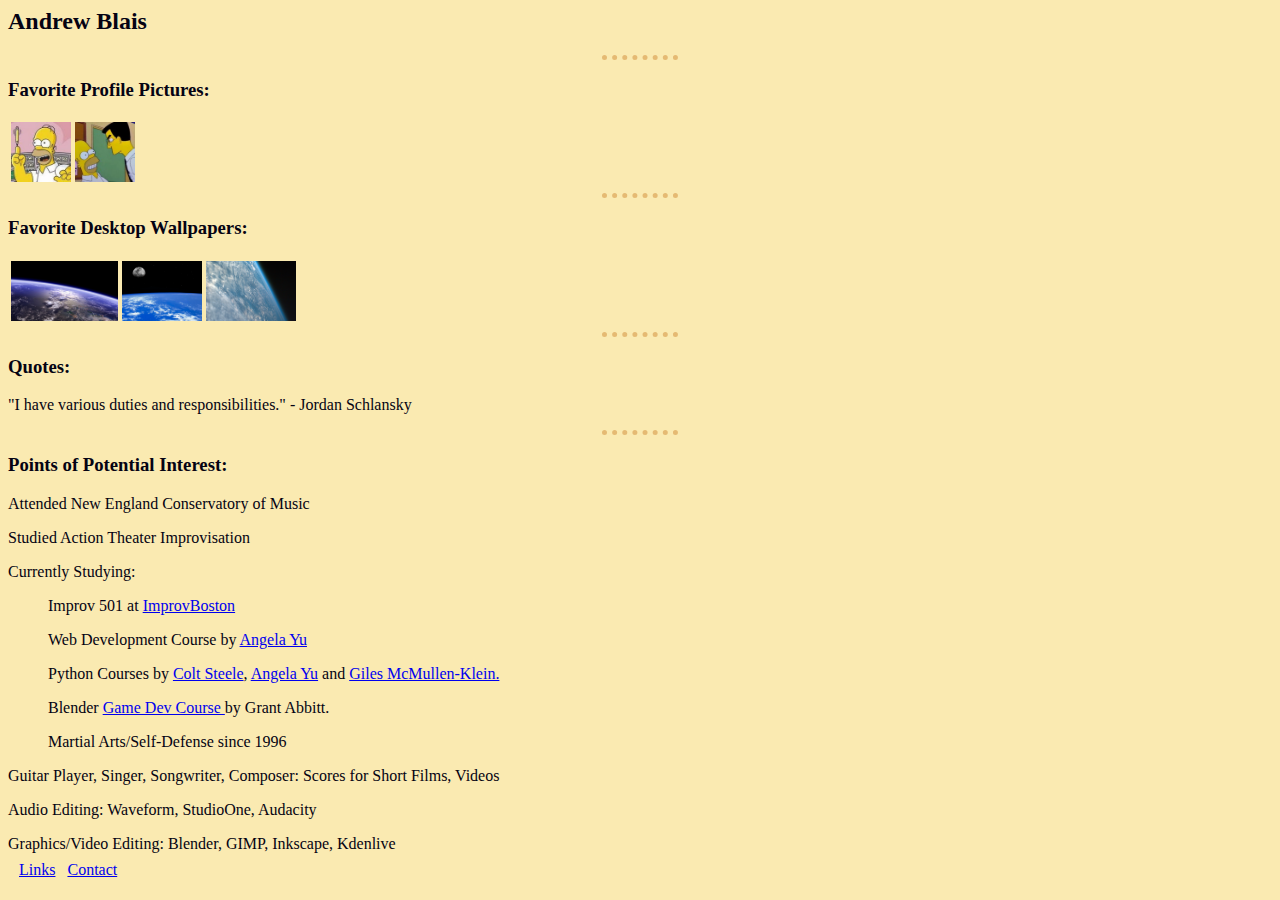
==== index.html @ ad39d4e0 "Update index.html" ====
<html>

<head>
    <meta charset="UTF-8">
    <title>Andrew Blais</title>
    <link rel="stylesheet" href="/css/styles.css">
    <link rel="icon" type="image/x-icon" href="/images/headphones.ico">
</head>

<body>
    <h2>Andrew Blais</h2>

    <hr>

    <h3>Favorite Profile Pictures:</h3>
    <table>
        <tr>
            <td><a href="https://www.energy.gov/ne/articles/7-things-simpsons-got-wrong-about-nuclear"><img
                        src="/images/homer.jpg" alt="homer"></a></td>
            <td><a
                    href="https://www.adaptabilitypractice.com.au/blog/the-simpsons-frank-grimes-the-just-world-hypothesis-and-obsessive-personality-psychology-in-tv-and-movies/"><img
                        src="/images/homer_frank.jpg" alt="homer_frank"></a></td>
        </tr>
    </table>

    <hr>

    <h3>Favorite Desktop Wallpapers:</h3>
    <table>
        <tr>
            <td><a
                    href="https://www.forbes.com/sites/startswithabang/2021/12/31/the-most-important-fact-about-science-heading-into-2021/"><img
                        src="/images/earth_magenta.jpg" alt="earth_magenta"></a></td>
            <td><a href="https://www.nist.gov/programs-projects/lunar-spectral-irradiance-lusi"><img
                        src="/images/earth_moon.jpg" alt="earth_moon"></a></td>
            <td><a href="https://solarsystem.nasa.gov/resources/15846/oblique-shot-of-earth/"><img
                        src="/images/earth_blue.jpg" alt="earth_blue"></a></td>
        </tr>
    </table>

    <hr>

    <h3>Quotes:</h3>
    <p>"I have various duties and responsibilities." - Jordan Schlansky</p>

    <hr>
    <h3>Points of Potential Interest:</h3>
    <p>Attended New England Conservatory of Music</p>
    <p>Studied Action Theater Improvisation</p>
    <p>Currently Studying:</p>
    <ul>
        <p>Improv 501 at <a href="https://www.improvboston.com/">ImprovBoston</a></p>
        <p>Web Development Course by <a
                href="https://www.udemy.com/course/the-complete-web-development-bootcamp/">Angela Yu</a></p>
        <p>Python Courses by <a href="https://www.udemy.com/course/the-modern-python3-bootcamp/">Colt
                Steele</a>, <a href="https://www.udemy.com/course/100-days-of-code/">Angela Yu</a> and <a
                href="https://www.udemy.com/course/the-complete-python-programmer-bootcamp/">Giles
                McMullen-Klein.</a>
        </p>
        <p>Blender <a href="https://www.udemy.com/course/blendercharacters/">Game Dev Course </a>by
            Grant Abbitt.</p>
        <p>Martial Arts/Self-Defense since 1996</p>
    </ul>
    <p>Guitar Player, Singer, Songwriter, Composer: Scores for Short Films, Videos</p>
    <p>Audio Editing: Waveform, StudioOne, Audacity</p>
    <p>Graphics/Video Editing: Blender, GIMP, Inkscape, Kdenlive</p>
    <table cellspacing=10 style="position: absolute; bottom:10px">
        <tr>
            <td><a href="/links.html">Links</a></td>
            <td><a href="/contact.html">Contact</a></td>
        </tr>
    </table>
</body>

</html>
---- css/styles.css ----
body {
    background-color: #FAEAB1;
    color: #050313;
}

hr {
    border-style: none;
    border-top-style: dotted;
    color: #E5BA73;
    border-width: 5px;
    width: 6%;
}

img {
    height: 60px;
}

h1 {
    color: #050313;
}

h2 {
    color: #050313;
}

h3 {
    color: #050313;
}

/* https://colorhunt.co/palette/faf8f1faeab1e5ba73c58940 */
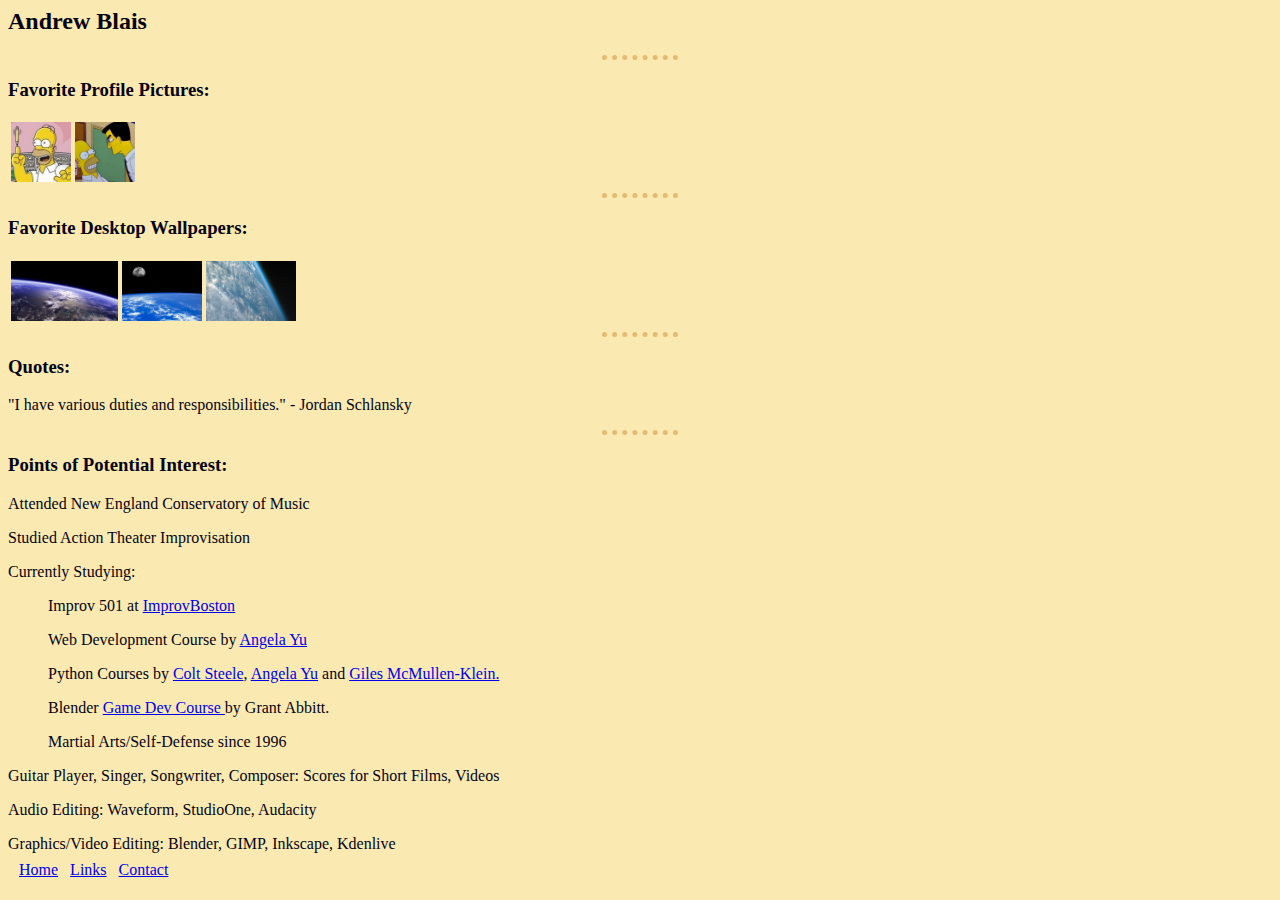
==== commit 5c16f6ab: "Update index.html" ====
--- a/index.html
+++ b/index.html
@@ -3,8 +3,8 @@
 <head>
     <meta charset="UTF-8">
     <title>Andrew Blais</title>
-    <link rel="stylesheet" href="/css/styles.css">
-    <link rel="icon" type="image/x-icon" href="/images/headphones.ico">
+    <link rel="stylesheet" href="css/styles.css">
+    <link rel="icon" type="image/x-icon" href="images/headphones.ico">
 </head>
 
 <body>
@@ -16,10 +16,10 @@
     <table>
         <tr>
             <td><a href="https://www.energy.gov/ne/articles/7-things-simpsons-got-wrong-about-nuclear"><img
-                        src="/images/homer.jpg" alt="homer"></a></td>
+                        src="images/homer.jpg" alt="homer"></a></td>
             <td><a
                     href="https://www.adaptabilitypractice.com.au/blog/the-simpsons-frank-grimes-the-just-world-hypothesis-and-obsessive-personality-psychology-in-tv-and-movies/"><img
-                        src="/images/homer_frank.jpg" alt="homer_frank"></a></td>
+                        src="images/homer_frank.jpg" alt="homer_frank"></a></td>
         </tr>
     </table>
 
@@ -30,11 +30,11 @@
         <tr>
             <td><a
                     href="https://www.forbes.com/sites/startswithabang/2021/12/31/the-most-important-fact-about-science-heading-into-2021/"><img
-                        src="/images/earth_magenta.jpg" alt="earth_magenta"></a></td>
+                        src="images/earth_magenta.jpg" alt="earth_magenta"></a></td>
             <td><a href="https://www.nist.gov/programs-projects/lunar-spectral-irradiance-lusi"><img
-                        src="/images/earth_moon.jpg" alt="earth_moon"></a></td>
+                        src="images/earth_moon.jpg" alt="earth_moon"></a></td>
             <td><a href="https://solarsystem.nasa.gov/resources/15846/oblique-shot-of-earth/"><img
-                        src="/images/earth_blue.jpg" alt="earth_blue"></a></td>
+                        src="images/earth_blue.jpg" alt="earth_blue"></a></td>
         </tr>
     </table>
 
@@ -64,10 +64,12 @@
     <p>Guitar Player, Singer, Songwriter, Composer: Scores for Short Films, Videos</p>
     <p>Audio Editing: Waveform, StudioOne, Audacity</p>
     <p>Graphics/Video Editing: Blender, GIMP, Inkscape, Kdenlive</p>
+
     <table cellspacing=10 style="position: absolute; bottom:10px">
         <tr>
-            <td><a href="/links.html">Links</a></td>
-            <td><a href="/contact.html">Contact</a></td>
+            <td><a href="index.html">Home</a></td>
+            <td><a href="links.html">Links</a></td>
+            <td><a href="contact.html">Contact</a></td>
         </tr>
     </table>
 </body>
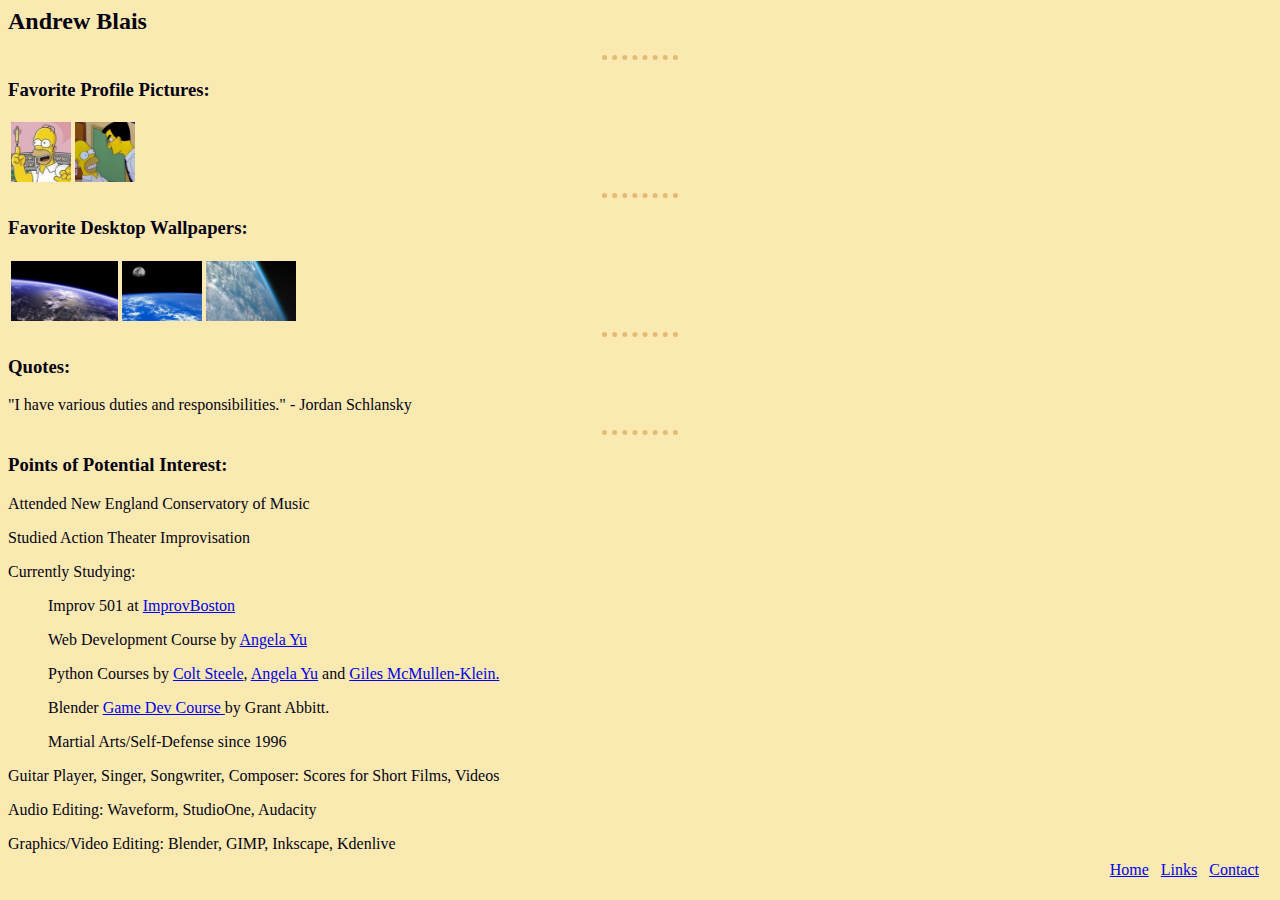
==== commit 6c806c45: "Update index.html" ====
--- a/index.html
+++ b/index.html
@@ -65,7 +65,8 @@
     <p>Audio Editing: Waveform, StudioOne, Audacity</p>
     <p>Graphics/Video Editing: Blender, GIMP, Inkscape, Kdenlive</p>
 
-    <table cellspacing=10 style="position: absolute; bottom:10px">
+
+    <table cellspacing=10 style="position: absolute; bottom:10px; right:10px">
         <tr>
             <td><a href="index.html">Home</a></td>
             <td><a href="links.html">Links</a></td>
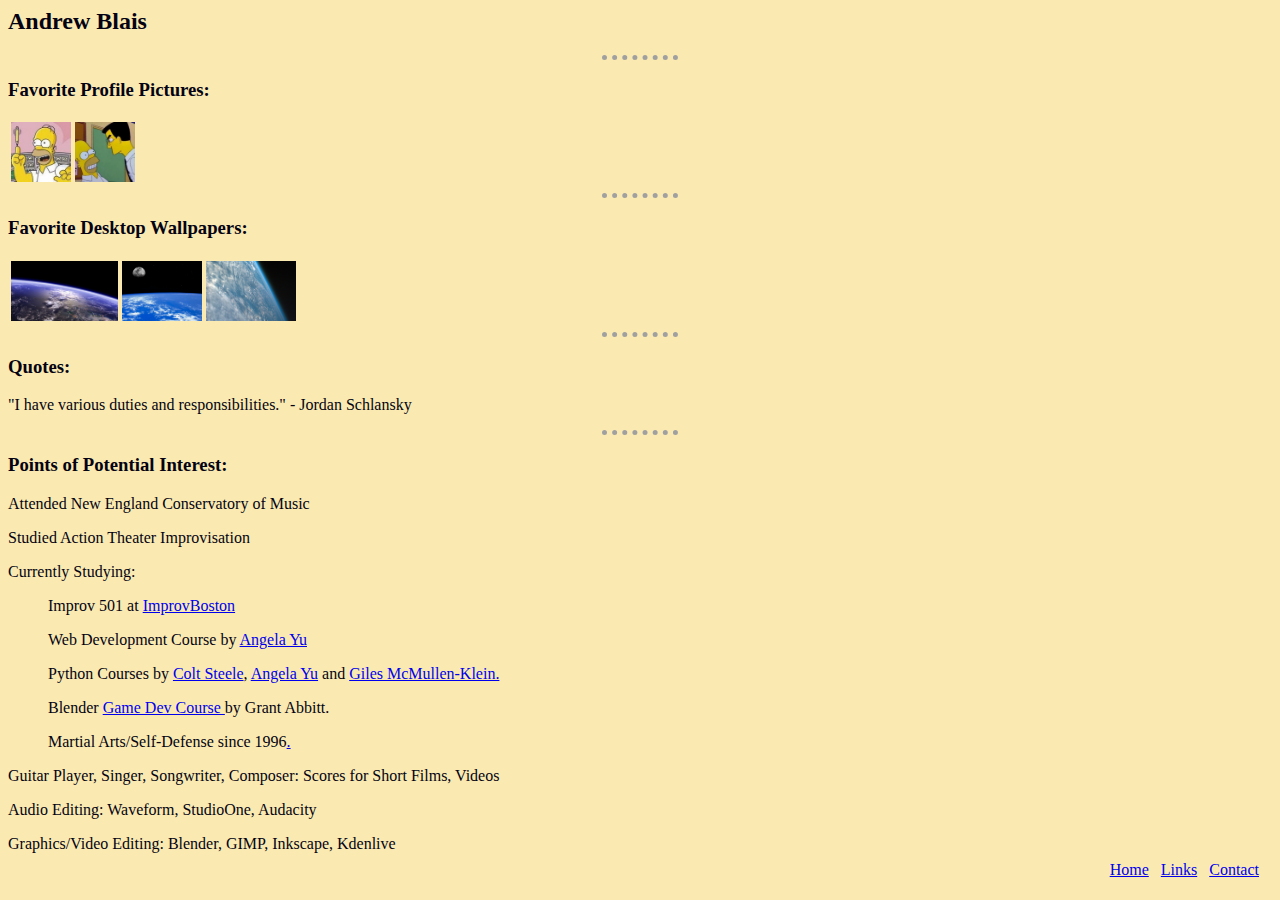
==== commit 8b1a86b7: "Update index.html" ====
--- a/index.html
+++ b/index.html
@@ -59,7 +59,7 @@
         </p>
         <p>Blender <a href="https://www.udemy.com/course/blendercharacters/">Game Dev Course </a>by
             Grant Abbitt.</p>
-        <p>Martial Arts/Self-Defense since 1996</p>
+        <p>Martial Arts/Self-Defense since 1996<a href="images/anb_bsc.jpg">.</a></p>
     </ul>
     <p>Guitar Player, Singer, Songwriter, Composer: Scores for Short Films, Videos</p>
     <p>Audio Editing: Waveform, StudioOne, Audacity</p>
--- a/css/styles.css
+++ b/css/styles.css
@@ -6,7 +6,7 @@
 hr {
     border-style: none;
     border-top-style: dotted;
-    color: #E5BA73;
+    color: #a0a0a0;
     border-width: 5px;
     width: 6%;
 }
@@ -27,4 +27,4 @@
     color: #050313;
 }
 
-/* https://colorhunt.co/palette/faf8f1faeab1e5ba73c58940 */+/* https://colorhunt.co/palette/faf8f1faeab1e5ba73c58940 */
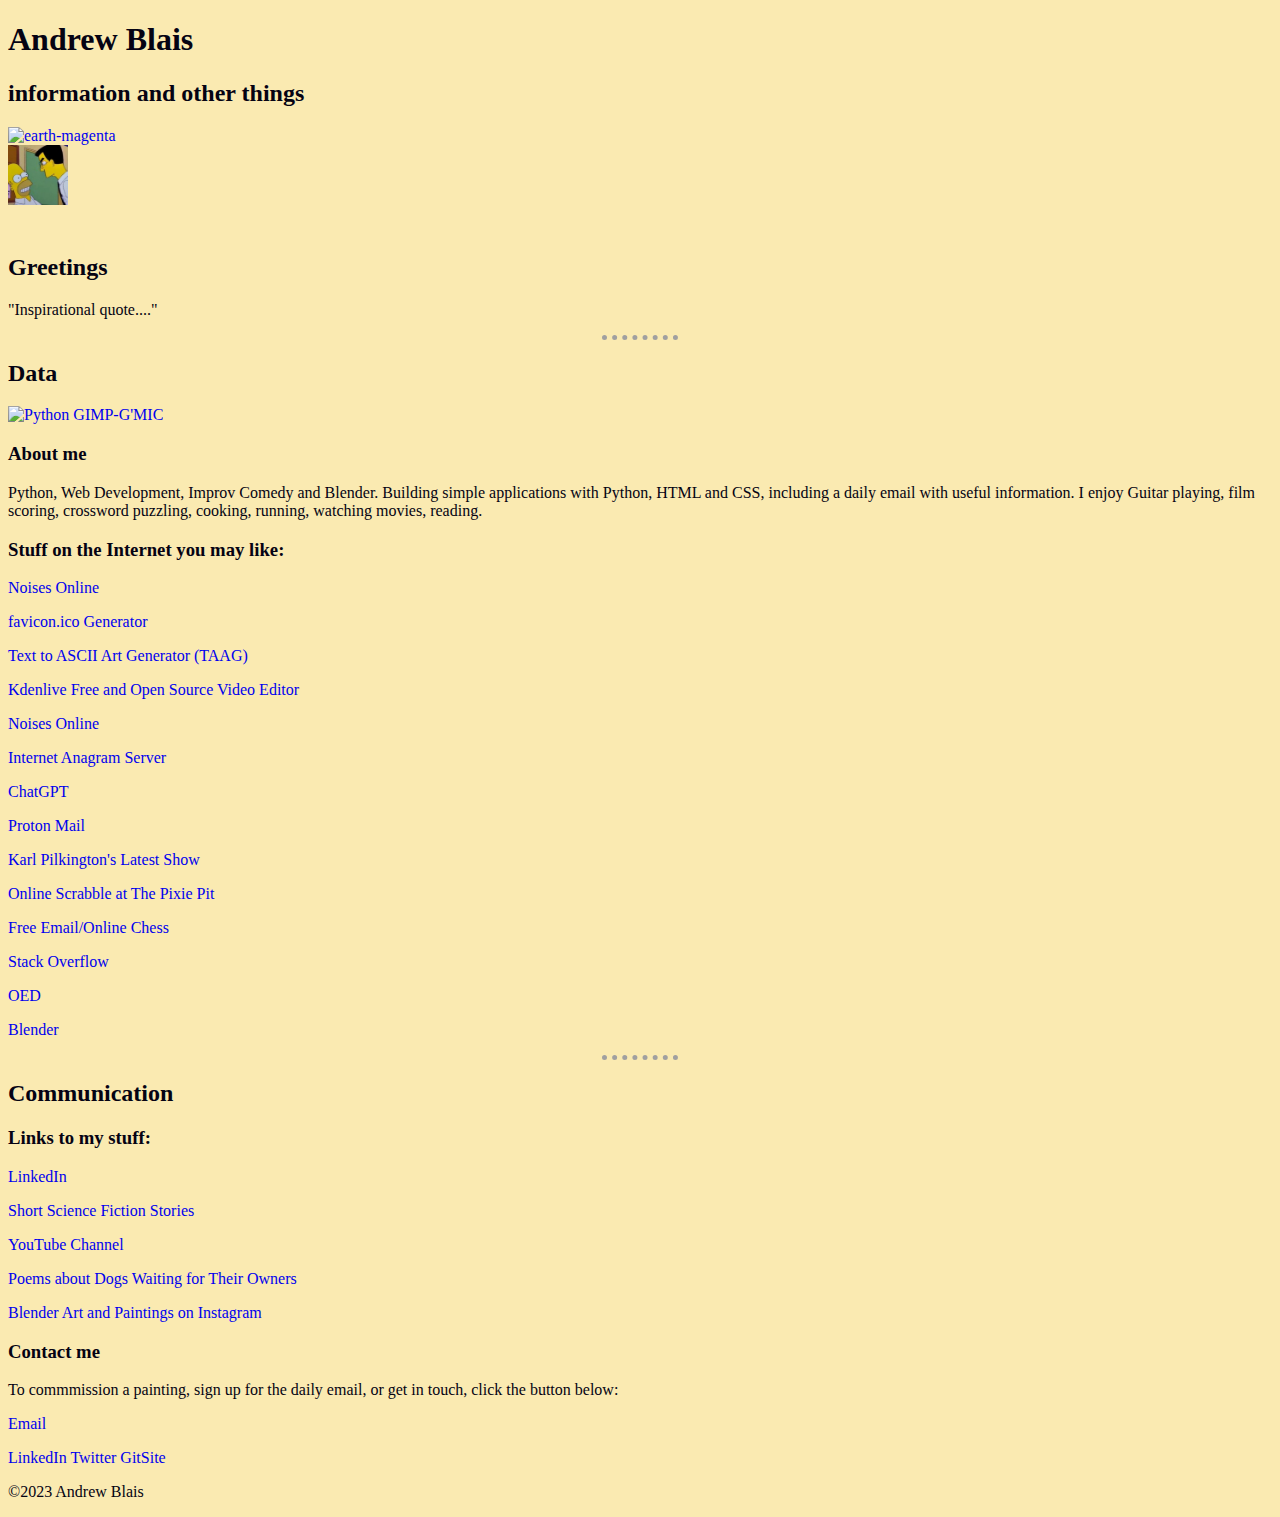
==== commit 71bb11f6: "Update index.html" ====
--- a/index.html
+++ b/index.html
@@ -1,78 +1,108 @@
-<html>
+<!DOCTYPE html>
+<html lang="en">
 
 <head>
     <meta charset="UTF-8">
     <title>Andrew Blais</title>
     <link rel="stylesheet" href="css/styles.css">
-    <link rel="icon" type="image/x-icon" href="images/headphones.ico">
+    <link rel="icon" href="images/woc.ico">
+    <link rel="preconnect" href="https://fonts.googleapis.com">
+    <link rel="preconnect" href="https://fonts.gstatic.com" crossorigin>
+    <link href="https://fonts.googleapis.com/css2?family=Press+Start+2P&family=Ubuntu&family=Vollkorn&display=swap"
+        rel="stylesheet">
 </head>
 
 <body>
-    <h2>Andrew Blais</h2>
+    <div class="title-container">
+        <h1>Andrew Blais</h1>
+        <h2 class="first-h2">information and other things</h2>
+        <a
+            href="https://www.forbes.com/sites/startswithabang/2021/12/31/the-most-important-fact-about-science-heading-into-2021/?sh=658bc6da6df4"><img
+                class="earth" src="images/earth.png" alt="earth-magenta"></a>
+    </div>
+    <div class="top-container">
+        <div class="profile">
+            <a
+                href="https://www.adaptabilitypractice.com.au/blog/the-simpsons-frank-grimes-the-just-world-hypothesis-and-obsessive-personality-psychology-in-tv-and-movies/"><img
+                    class="circular-1" src="images/homer_frank.jpg" alt="homer_frank"></a>
+            <h2 style="padding-top: 25px;">Greetings</h2>
+            <p>"Inspirational quote...."</p>
+        </div>
+    </div>
 
-    <hr>
+    <div class="hr-color">
+        <hr>
+    </div>
 
-    <h3>Favorite Profile Pictures:</h3>
-    <table>
-        <tr>
-            <td><a href="https://www.energy.gov/ne/articles/7-things-simpsons-got-wrong-about-nuclear"><img
-                        src="images/homer.jpg" alt="homer"></a></td>
-            <td><a
-                    href="https://www.adaptabilitypractice.com.au/blog/the-simpsons-frank-grimes-the-just-world-hypothesis-and-obsessive-personality-psychology-in-tv-and-movies/"><img
-                        src="images/homer_frank.jpg" alt="homer_frank"></a></td>
-        </tr>
-    </table>
+    <div class="middle-container">
+        <div>
+            <h2>Data</h2>
+            <div class="more-stuff">
+                <a href="https://www.python.org/downloads/"><img class="circular-2" src="images/python-gmic-gimp.png"
+                        alt="Python GIMP-G'MIC"></a>
+                <h3>About me</h3>
+                <p>Python, Web Development, Improv Comedy and Blender. Building simple applications with Python, HTML
+                    and CSS, including a daily email with useful information. I enjoy Guitar playing, film scoring,
+                    crossword puzzling, cooking, running, watching
+                    movies, reading.
+                </p>
+            </div>
+            <div class="other-things">
+                <h3>Stuff on the Internet you may like:</h3>
+                <div class="yellow-links">
+                    <p><a href="https://noises.online/">Noises Online</a></p>
+                    <p><a href="https://www.favicon.cc/">favicon.ico Generator</a></p>
+                    <p><a href="patorjk.com/software/taag/">Text to ASCII Art Generator (TAAG)</a></p>
+                    <p><a href="https://noises.online/">Kdenlive Free and Open Source Video Editor</a></p>
+                    <p><a href="https://noises.online/">Noises Online</a></p>
+                    <p><a href="https://wordsmith.org/anagram/">Internet Anagram Server</a></l1>
+                    <p><a href="https://chat.openai.com/chat">ChatGPT</a></p>
+                    <p><a href="https://protonmail.com/">Proton Mail</a></p>
+                    <p><a href="https://therokuchannel.roku.com/details/ad83e2f40a3459019f0868252c006e80/sick-of-it">Karl
+                            Pilkington's Latest Show</p></a>
+                    <p><a href="https://thepixiepit.co.uk/">Online Scrabble at The Pixie Pit</a></p>
+                    <p><a href="https://gameknot.com/chess-computer.pl">Free Email/Online Chess</a></p>
+                    <p><a href="https://stackoverflow.com/">Stack Overflow</a></p>
+                    <p><a href="https://www.oed.com/">OED</a></p>
+                    <p><a href="https://www.blender.org/">Blender</a></p>
+                </div>
+            </div>
+        </div>
 
-    <hr>
+        <div class="hr-color">
+            <hr>
+        </div>
 
-    <h3>Favorite Desktop Wallpapers:</h3>
-    <table>
-        <tr>
-            <td><a
-                    href="https://www.forbes.com/sites/startswithabang/2021/12/31/the-most-important-fact-about-science-heading-into-2021/"><img
-                        src="images/earth_magenta.jpg" alt="earth_magenta"></a></td>
-            <td><a href="https://www.nist.gov/programs-projects/lunar-spectral-irradiance-lusi"><img
-                        src="images/earth_moon.jpg" alt="earth_moon"></a></td>
-            <td><a href="https://solarsystem.nasa.gov/resources/15846/oblique-shot-of-earth/"><img
-                        src="images/earth_blue.jpg" alt="earth_blue"></a></td>
-        </tr>
-    </table>
+        <div class="communication-container">
+            <h2>Communication</h2>
+            <h3 name="a">Links to my stuff:</h3>
+            <p><a href="https://www.linkedin.com/in/andrewblais/">LinkedIn</a>
+            <p><a href="https://quickscifi.wordpress.com/">Short Science Fiction Stories</a></p>
+            <p><a href="https://www.youtube.com/@andrewblais">YouTube Channel</p></a>
+            <p><a href="https://dogswaitingfortheirowners.blogspot.com/">Poems about Dogs Waiting for Their Owners</a>
+            </p>
+            <p><a href="https://www.instagram.com/_andrewblais/">Blender Art and Paintings on Instagram</a></p>
+            <div class="contact-me">
+                <h3 class="communication-color">Contact me</h3>
+                <div class="contact-spiel">
+                    <p class="communication-color">To commmission a painting, sign up for the daily email, or get in
+                        touch,
+                        click the button below:
+                    </p>
+                </div>
+                <a class="button" href="mailto:anb.daily@gmail.com">Email</a>
+            </div>
+        </div>
 
-    <hr>
+        <div class="footer-container">
+            <p>
+                <a class="footer-link a-bottom" href="https://www.linkedin.com/in/andrewblais/">LinkedIn</a>
+                <a class="footer-link a-bottom" href="https://twitter.com/_andrewblais">Twitter</a>
+                <a class=" footer-link a-bottom" href="https://anb2015.github.io/anb-site/">GitSite</a>
+            </p>
+            <p class="bottom-p">©2023 Andrew Blais</p>
+        </div>
 
-    <h3>Quotes:</h3>
-    <p>"I have various duties and responsibilities." - Jordan Schlansky</p>
-
-    <hr>
-    <h3>Points of Potential Interest:</h3>
-    <p>Attended New England Conservatory of Music</p>
-    <p>Studied Action Theater Improvisation</p>
-    <p>Currently Studying:</p>
-    <ul>
-        <p>Improv 501 at <a href="https://www.improvboston.com/">ImprovBoston</a></p>
-        <p>Web Development Course by <a
-                href="https://www.udemy.com/course/the-complete-web-development-bootcamp/">Angela Yu</a></p>
-        <p>Python Courses by <a href="https://www.udemy.com/course/the-modern-python3-bootcamp/">Colt
-                Steele</a>, <a href="https://www.udemy.com/course/100-days-of-code/">Angela Yu</a> and <a
-                href="https://www.udemy.com/course/the-complete-python-programmer-bootcamp/">Giles
-                McMullen-Klein.</a>
-        </p>
-        <p>Blender <a href="https://www.udemy.com/course/blendercharacters/">Game Dev Course </a>by
-            Grant Abbitt.</p>
-        <p>Martial Arts/Self-Defense since 1996<a href="images/anb_bsc.jpg">.</a></p>
-    </ul>
-    <p>Guitar Player, Singer, Songwriter, Composer: Scores for Short Films, Videos</p>
-    <p>Audio Editing: Waveform, StudioOne, Audacity</p>
-    <p>Graphics/Video Editing: Blender, GIMP, Inkscape, Kdenlive</p>
-
-
-    <table cellspacing=10 style="position: absolute; bottom:10px; right:10px">
-        <tr>
-            <td><a href="index.html">Home</a></td>
-            <td><a href="links.html">Links</a></td>
-            <td><a href="contact.html">Contact</a></td>
-        </tr>
-    </table>
 </body>
 
 </html>
--- a/css/styles.css
+++ b/css/styles.css
@@ -27,4 +27,8 @@
     color: #050313;
 }
 
+a {
+    text-decoration: none;
+}
+
 /* https://colorhunt.co/palette/faf8f1faeab1e5ba73c58940 */
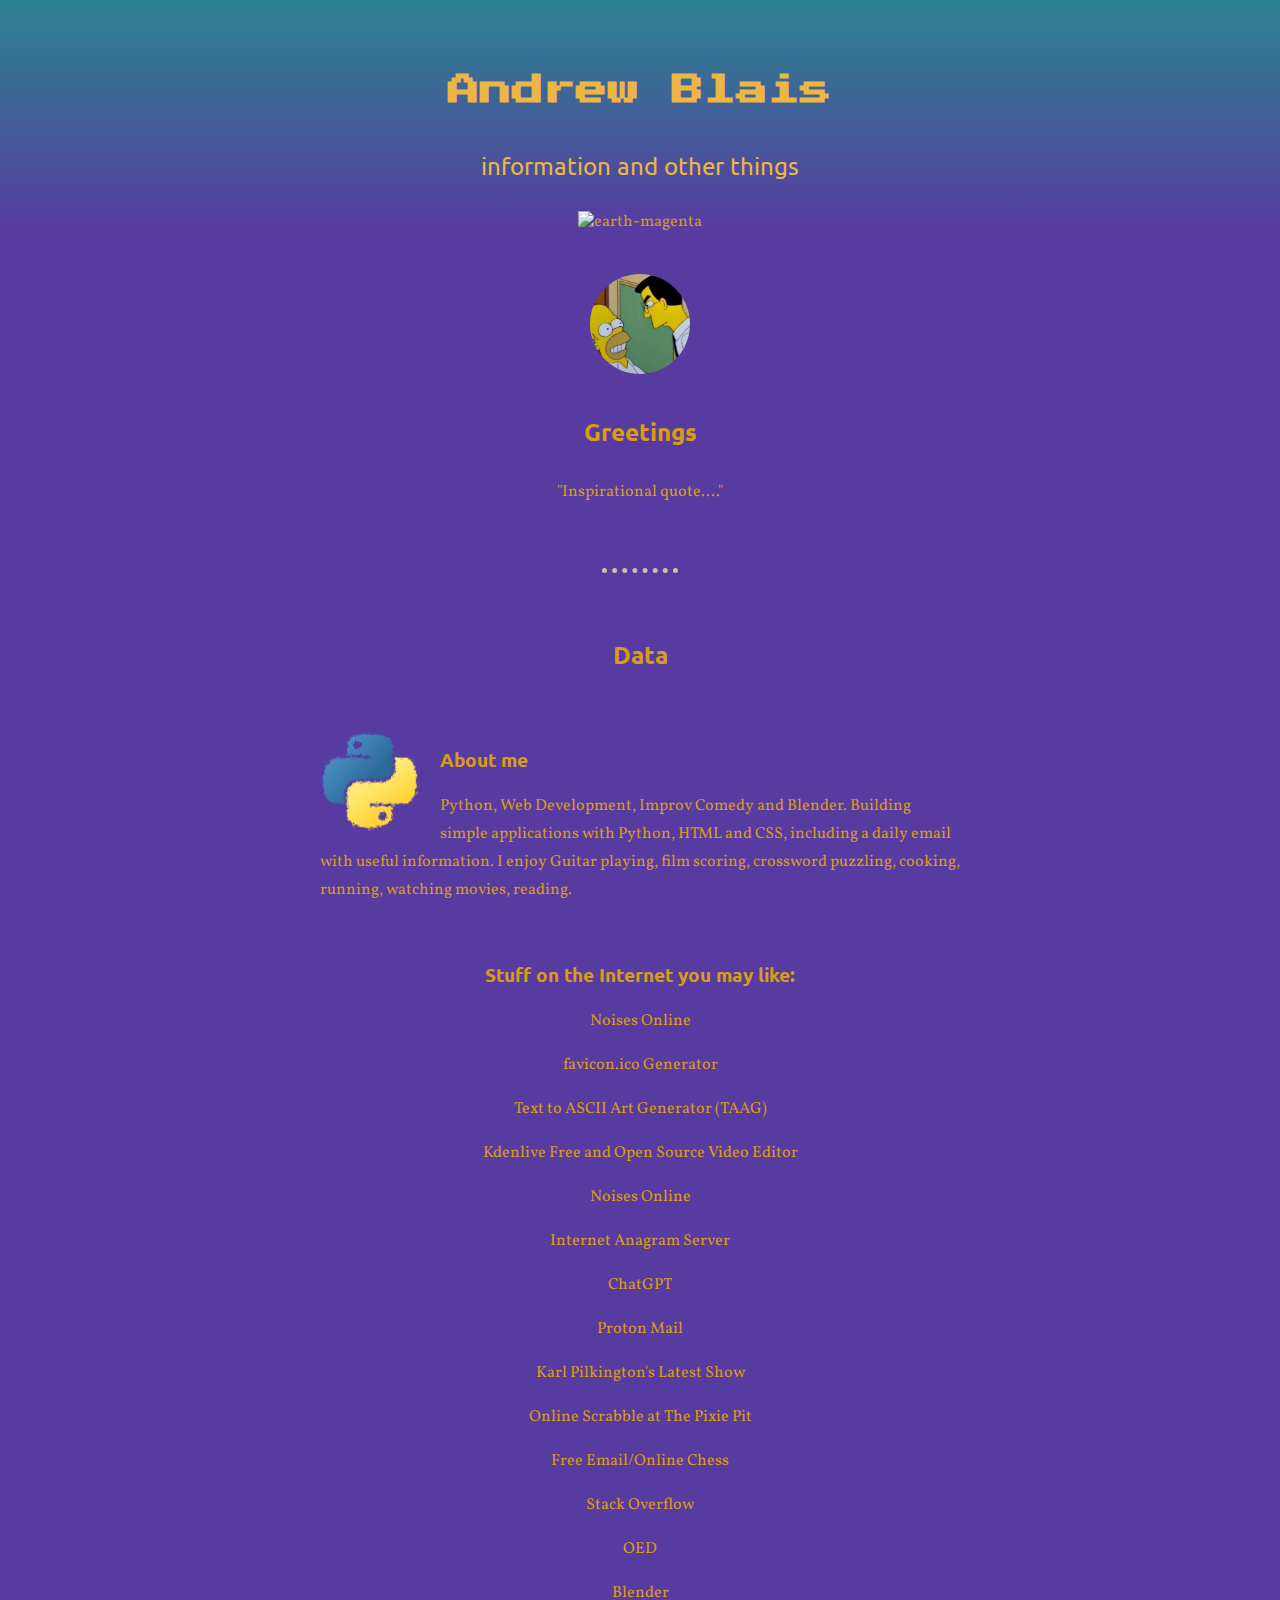
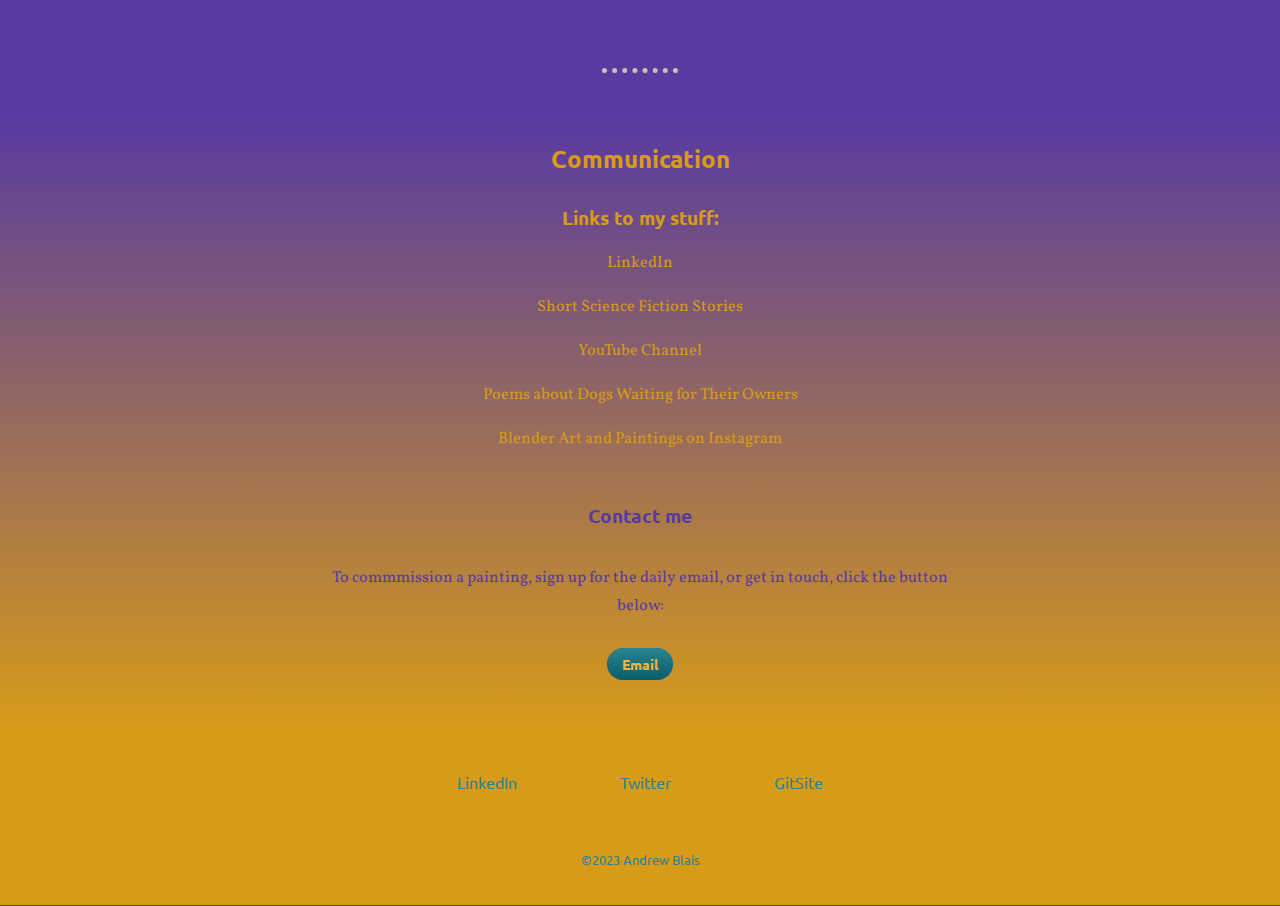
==== commit 839388ca: "Update index.html" ====
--- a/index.html
+++ b/index.html
@@ -5,7 +5,7 @@
     <meta charset="UTF-8">
     <title>Andrew Blais</title>
     <link rel="stylesheet" href="css/styles.css">
-    <link rel="icon" href="images/woc.ico">
+    <link rel="icon" type="image/x-icon" href="images/woc.ico">
     <link rel="preconnect" href="https://fonts.googleapis.com">
     <link rel="preconnect" href="https://fonts.gstatic.com" crossorigin>
     <link href="https://fonts.googleapis.com/css2?family=Press+Start+2P&family=Ubuntu&family=Vollkorn&display=swap"
--- a/css/styles.css
+++ b/css/styles.css
@@ -1,34 +1,229 @@
+a {
+    color: #D89B18;
+    margin: 0 50px;
+    text-decoration: none;
+}
+
+a:hover {
+    color: #2D1377;
+}
+
 body {
-    background-color: #FAEAB1;
-    color: #050313;
+    margin: 0;
+    color: #D89B18;
+    background-color: #2B8490;
+    text-align: center;
+    font-family: 'Vollkorn', serif;
+}
+
+h1 {
+    font-size: 32px;
+    color: #EBB643;
+    margin-top: 0;
+    font-family: 'Press Start 2P', cursive;
+    line-height: 250%;
+}
+
+h2 {
+    font-family: 'Ubuntu', sans-serif;
+    color: #D89B18;
+    padding-bottom: 10px;
+}
+
+h3 {
+    font-family: 'Ubuntu', sans-serif;
 }
 
 hr {
     border-style: none;
     border-top-style: dotted;
-    color: #a0a0a0;
+    color: #ccc0ae;
     border-width: 5px;
     width: 6%;
-}
-
-img {
-    height: 60px;
-}
-
-h1 {
-    color: #050313;
-}
-
-h2 {
-    color: #050313;
-}
-
-h3 {
-    color: #050313;
-}
-
-a {
-    text-decoration: none;
-}
-
-/* https://colorhunt.co/palette/faf8f1faeab1e5ba73c58940 */
+    margin: 35px auto;
+}
+
+p {
+    line-height: 1.75;
+}
+
+.a-bottom {
+    color: #2B8390;
+    margin: 0 50px;
+    text-decoration: none;
+}
+
+.a-bottom:hover {
+    color: #2D1377;
+}
+
+.bottom-p {
+    color: #2B8390;
+    font-family: 'Ubuntu', sans-serif;
+    font-size: small;
+    margin-top: 50px;
+}
+
+.button {
+    background: #2B8390;
+    background-image: -webkit-linear-gradient(top, #2B8390, #085E6A);
+    background-image: -moz-linear-gradient(top, #2B8390, #085E6A);
+    background-image: -ms-linear-gradient(top, #2B8390, #085E6A);
+    background-image: -o-linear-gradient(top, #2B8390, #085E6A);
+    background-image: linear-gradient(to bottom, #2B8390, #085E6A);
+    color: #EBB643;
+    -webkit-border-radius: 60;
+    -moz-border-radius: 60;
+    border-radius: 60px;
+    font-family: 'Ubuntu', sans-serif;
+    font-weight: bold;
+    font-size: 14px;
+    padding: 7px 15px 7px 15px;
+    text-decoration: none;
+}
+
+.button:hover {
+    text-decoration: none;
+}
+
+.button:hover {
+
+    background: #EBB643;
+    background-image: -webkit-linear-gradient(top, #EBB643, #D89B18);
+    background-image: -moz-linear-gradient(top, #EBB643, #D89B18);
+    background-image: -ms-linear-gradient(top, #EBB643, #D89B18);
+    background-image: -o-linear-gradient(top, #EBB643, #D89B18);
+    background-image: linear-gradient(to bottom, #EBB643, #D89B18);
+    color: #2D1377;
+    text-decoration: none;
+}
+
+.circular-1 {
+    position: relative;
+    top: 25px;
+    border-radius: 100%;
+    height: 100px;
+    width: 100px;
+    padding: 15px 0;
+}
+
+.circular-2 {
+    position: relative;
+    top: 25px;
+    border-radius: 100%;
+    height: 100px;
+    width: 100px;
+    float: left;
+    margin-right: 20px;
+    margin-bottom: 15px;
+}
+
+.earth {
+    position: relative;
+    height: 300px;
+    width: 532px;
+}
+
+.communication-color {
+    color: #573BA1;
+    margin: 35px auto;
+}
+
+.communication-container {
+    background: linear-gradient(to bottom, #573BA1, #D89B18);
+    padding: 5px 0;
+}
+
+.communication-h2 {
+    color: #573BA1;
+}
+
+.contact-me {
+    color: #D89B18;
+    margin: 50px auto;
+}
+
+.contact-spiel {
+    width: 50%;
+    margin: auto;
+}
+
+.first-h2 {
+    font-weight: normal;
+    color: #EBB643;
+}
+
+.footer-container {
+    background-color: #D89B18;
+    position: relative;
+    padding: 20px 0;
+}
+
+.footer-link {
+    font-family: 'Ubuntu', sans-serif;
+    border: auto 100px;
+}
+
+.hr-color {
+    background-color: #573BA1;
+    padding: 10px;
+}
+
+.middle-container {
+    background-color: #573BA1;
+    position: relative;
+    padding: 1px 0;
+}
+
+.more-stuff {
+    width: 50%;
+    margin: 25px auto;
+    text-align: left;
+}
+
+.other-things {
+    padding-top: 15px;
+}
+
+.title-container {
+    background: linear-gradient(to bottom, #2B8390, #573BA1);
+    padding-top: 50px;
+}
+
+.top-container {
+    background-color: #573BA1;
+    padding: 1px 0;
+}
+
+.yellow-links {
+    color: #EBB643;
+}
+
+/* 
+Using this one:
+CSS - Cascading Style Sheet
+Palette color codes
+Palette URL: http://paletton.com/#uid=30+0u0kssr6hXydmQtuuhlIAlgL
+
+Feel free to copy&paste color codes to your application
+
+.color-primary-0 { color: #D89B18 }	/* Main Primary color
+.color-primary-1 { color: #FFD270 }
+.color-primary-2 { color: #EBB643 }
+.color-primary-3 { color: #AD7909 }
+.color-primary-4 { color: #865B00 }
+
+.color-secondary-1-0 { color: #3F1F94 }	/* Main Secondary color (1)
+.color-secondary-1-1 { color: #735AB4 }
+.color-secondary-1-2 { color: #573BA1 }
+.color-secondary-1-3 { color: #2E1377 }
+.color-secondary-1-4 { color: #1F085C }
+
+.color-secondary-2-0 { color: #117684 }	/* Main Secondary color (2)
+.color-secondary-2-1 { color: #4998A3 }
+.color-secondary-2-2 { color: #2B8390 }
+.color-secondary-2-3 { color: #085E6A }
+.color-secondary-2-4 { color: #014852 }
+
+Generated by Paletton.com © 2002-2014
+http://paletton.com */
